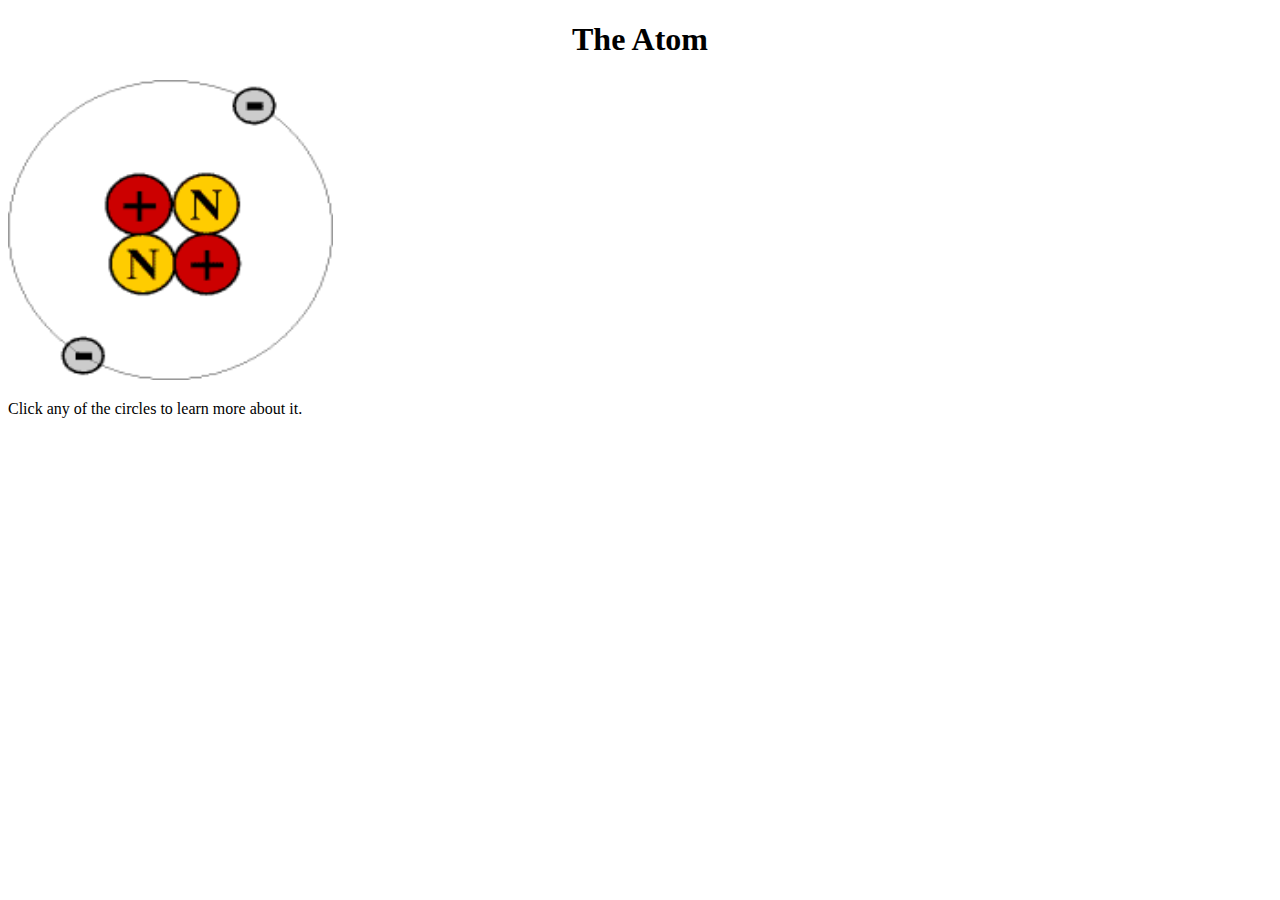
==== index.html @ 23a84f45 "Update index.html" ====
<!DOCTYPE html>
<html lang="en">
<head>
    <meta charset="UTF-8">
    <title>Atom</title>
    <link rel="stylesheet" href="style.css">
    <h1>The Atom</h1>
</head>
<body>
    <img src="helium.png" alt="atom" height="300" width="325">
    <p>Click any of the circles to learn more about it.</p>


</body>
</html>
---- style.css ----
h1 {
    text-align: center;
    
}
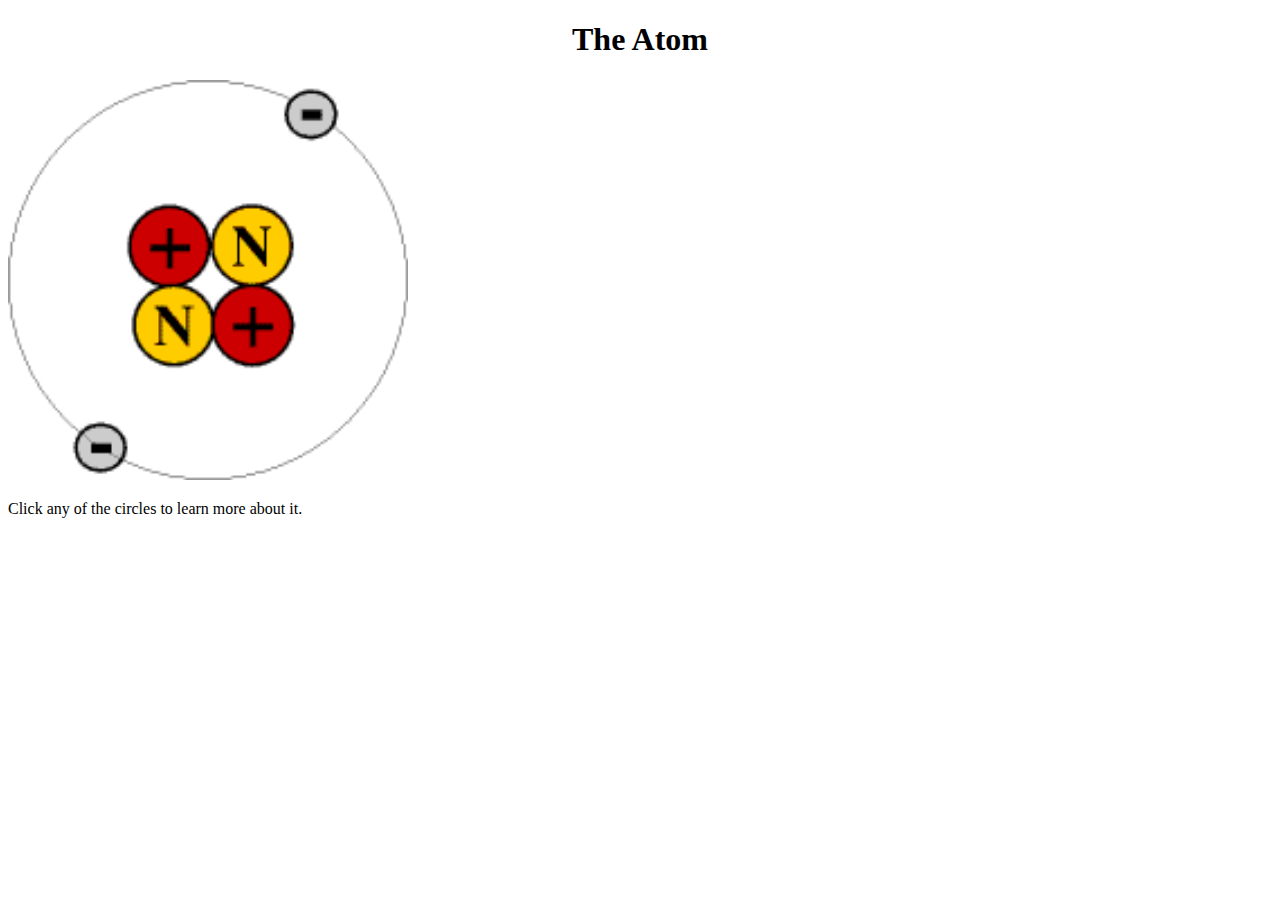
==== commit 3d622795: "Update index.html" ====
--- a/index.html
+++ b/index.html
@@ -7,7 +7,13 @@
     <h1>The Atom</h1>
 </head>
 <body>
-    <img src="helium.png" alt="atom" height="300" width="325">
+    <p><img src="helium.png" alt="atom" height="400" width="400" usemap="#atom"></p>
+    <map name="atom">
+        <area shape="circle" coords="160,165,40" href="proton.html" alt="">
+        <area shape="circle" coords="165,250,40" href="neutron.html" alt="">
+        <area shape="circle" coords="246,250,40" href="proton.html" alt="">
+        <area shape="circle" coords="247,165,40" href="neutron.html" alt="">
+    </map>
     <p>Click any of the circles to learn more about it.</p>
 
 
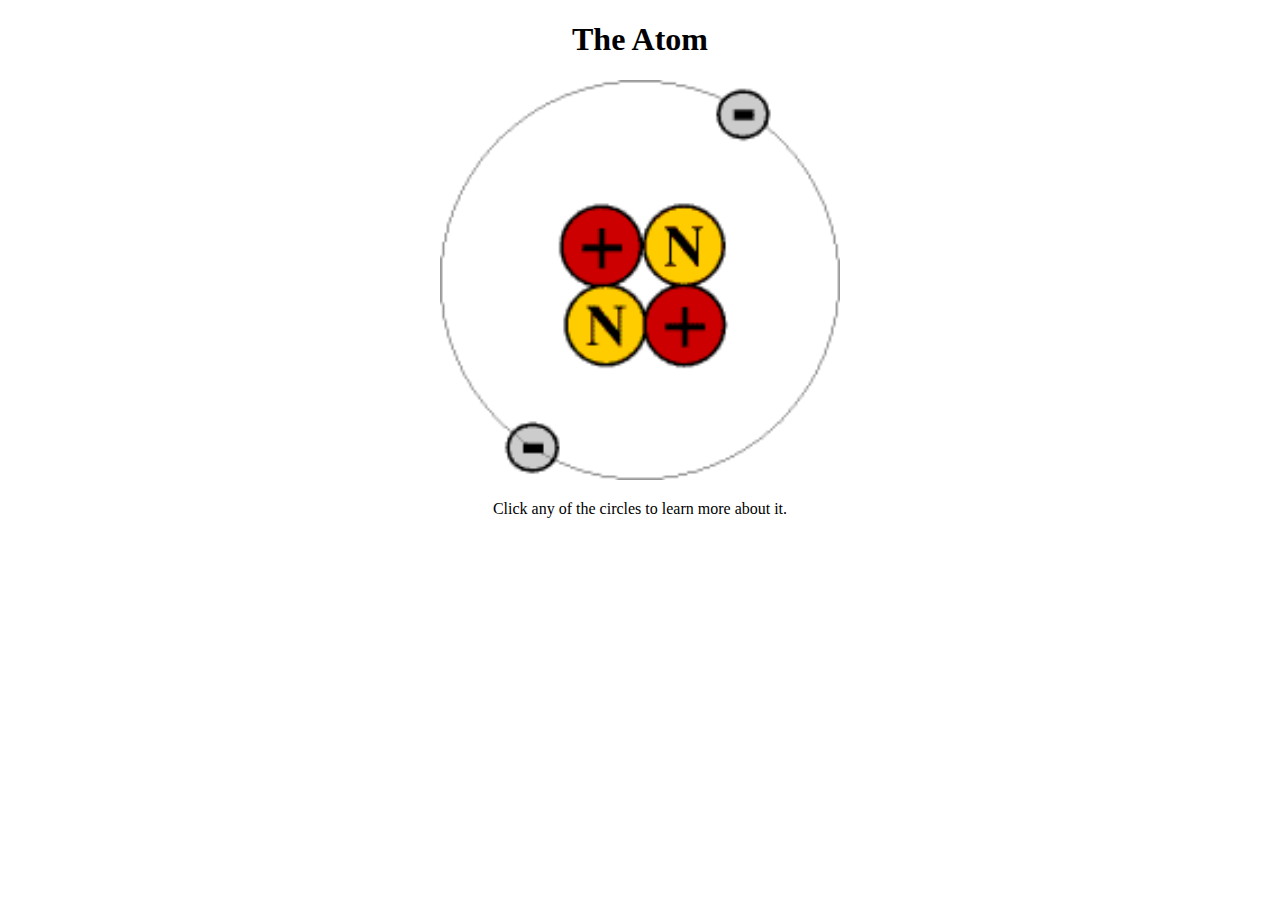
==== commit 7431177f: "Update index.html" ====
--- a/index.html
+++ b/index.html
@@ -13,6 +13,7 @@
         <area shape="circle" coords="165,250,40" href="neutron.html" alt="">
         <area shape="circle" coords="246,250,40" href="proton.html" alt="">
         <area shape="circle" coords="247,165,40" href="neutron.html" alt="">
+        <area shape="circle" coords="310,40,30" href="electron.html" alt="">
     </map>
     <p>Click any of the circles to learn more about it.</p>
 
--- a/style.css
+++ b/style.css
@@ -1,4 +1,8 @@
 h1 {
     text-align: center;
     
-}+}
+
+p {
+    text-align: center;
+}
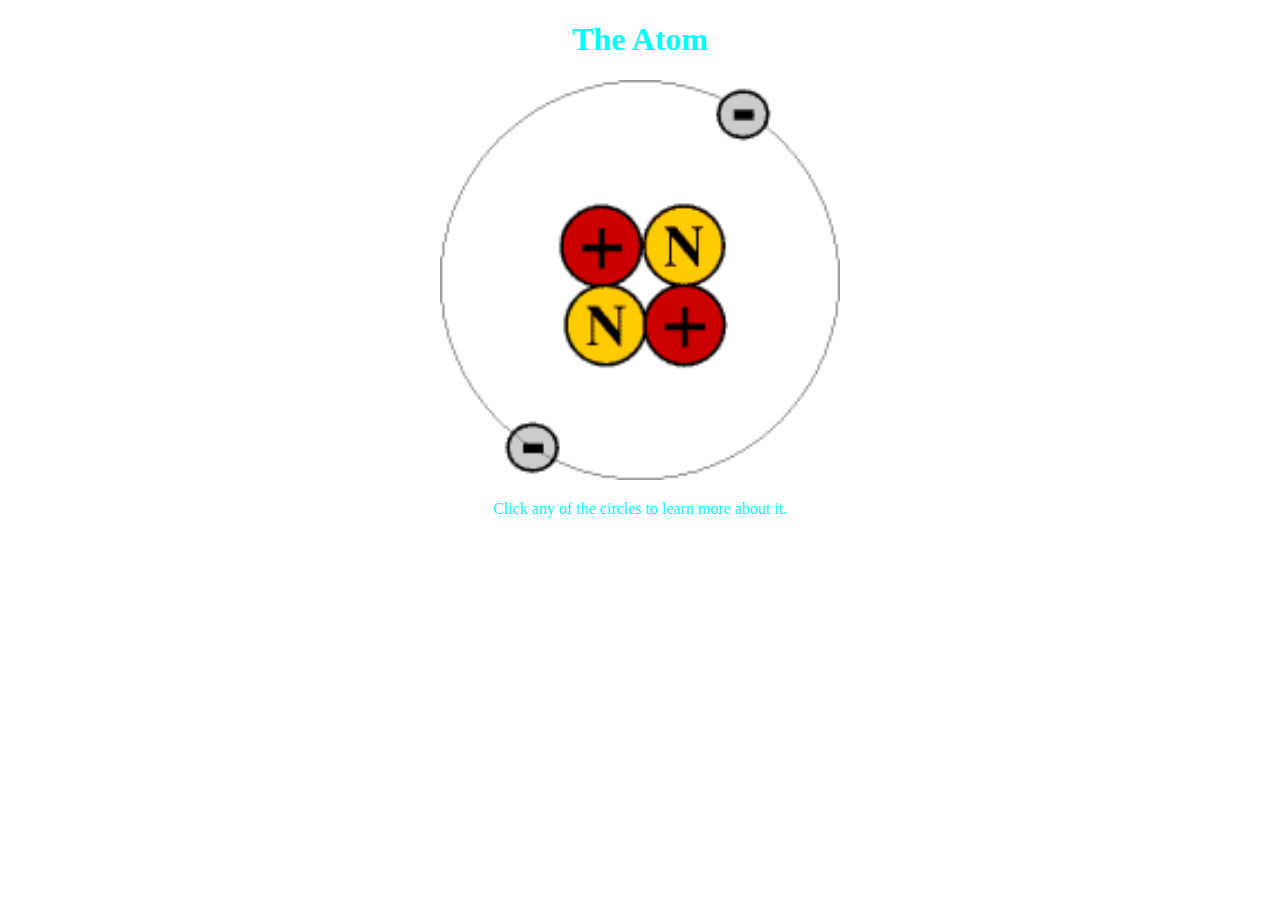
==== commit eaf53072: "Update index.html" ====
--- a/index.html
+++ b/index.html
@@ -4,9 +4,10 @@
     <meta charset="UTF-8">
     <title>Atom</title>
     <link rel="stylesheet" href="style.css">
+    <link rel="shortcut icon" href="https://cdn.shopify.com/s/files/1/0164/0018/7456/t/3/assets/pf-cdf70d24-b420-4857-8695-02c54e14cbe1--nucleus35000.png?v=1579175382" type="image/x-icon">
     <h1>The Atom</h1>
 </head>
-<body>
+<body background="https://cdn.hipwallpaper.com/i/29/24/j8y6UD.jpg">
     <p><img src="helium.png" alt="atom" height="400" width="400" usemap="#atom"></p>
     <map name="atom">
         <area shape="circle" coords="160,165,40" href="proton.html" alt="">
@@ -14,6 +15,7 @@
         <area shape="circle" coords="246,250,40" href="proton.html" alt="">
         <area shape="circle" coords="247,165,40" href="neutron.html" alt="">
         <area shape="circle" coords="310,40,30" href="electron.html" alt="">
+        <area shape="circle" coords="100,370,30" href="electron.html" alt="">
     </map>
     <p>Click any of the circles to learn more about it.</p>
 
--- a/style.css
+++ b/style.css
@@ -1,8 +1,38 @@
-h1 {
-    text-align: center;
-    
+* {
+  box-sizing: border-box;
+}
+.column {
+  float: left;
+  width: 50%;
+  padding: 5px;
 }
 
-p {
+/* Clearfix (clear floats) */
+.row::after {
+  content: "";
+  clear: both;
+  display: table;
+}
+
+
+p{
     text-align: center;
+    color: cyan;
 }
+
+
+h1{
+    text-align: center;
+    color: cyan;
+}
+
+h3{
+    text-align: left  ;
+    color: white;
+}
+
+h2{
+  text-align: left;
+  color: white
+  ;
+}
